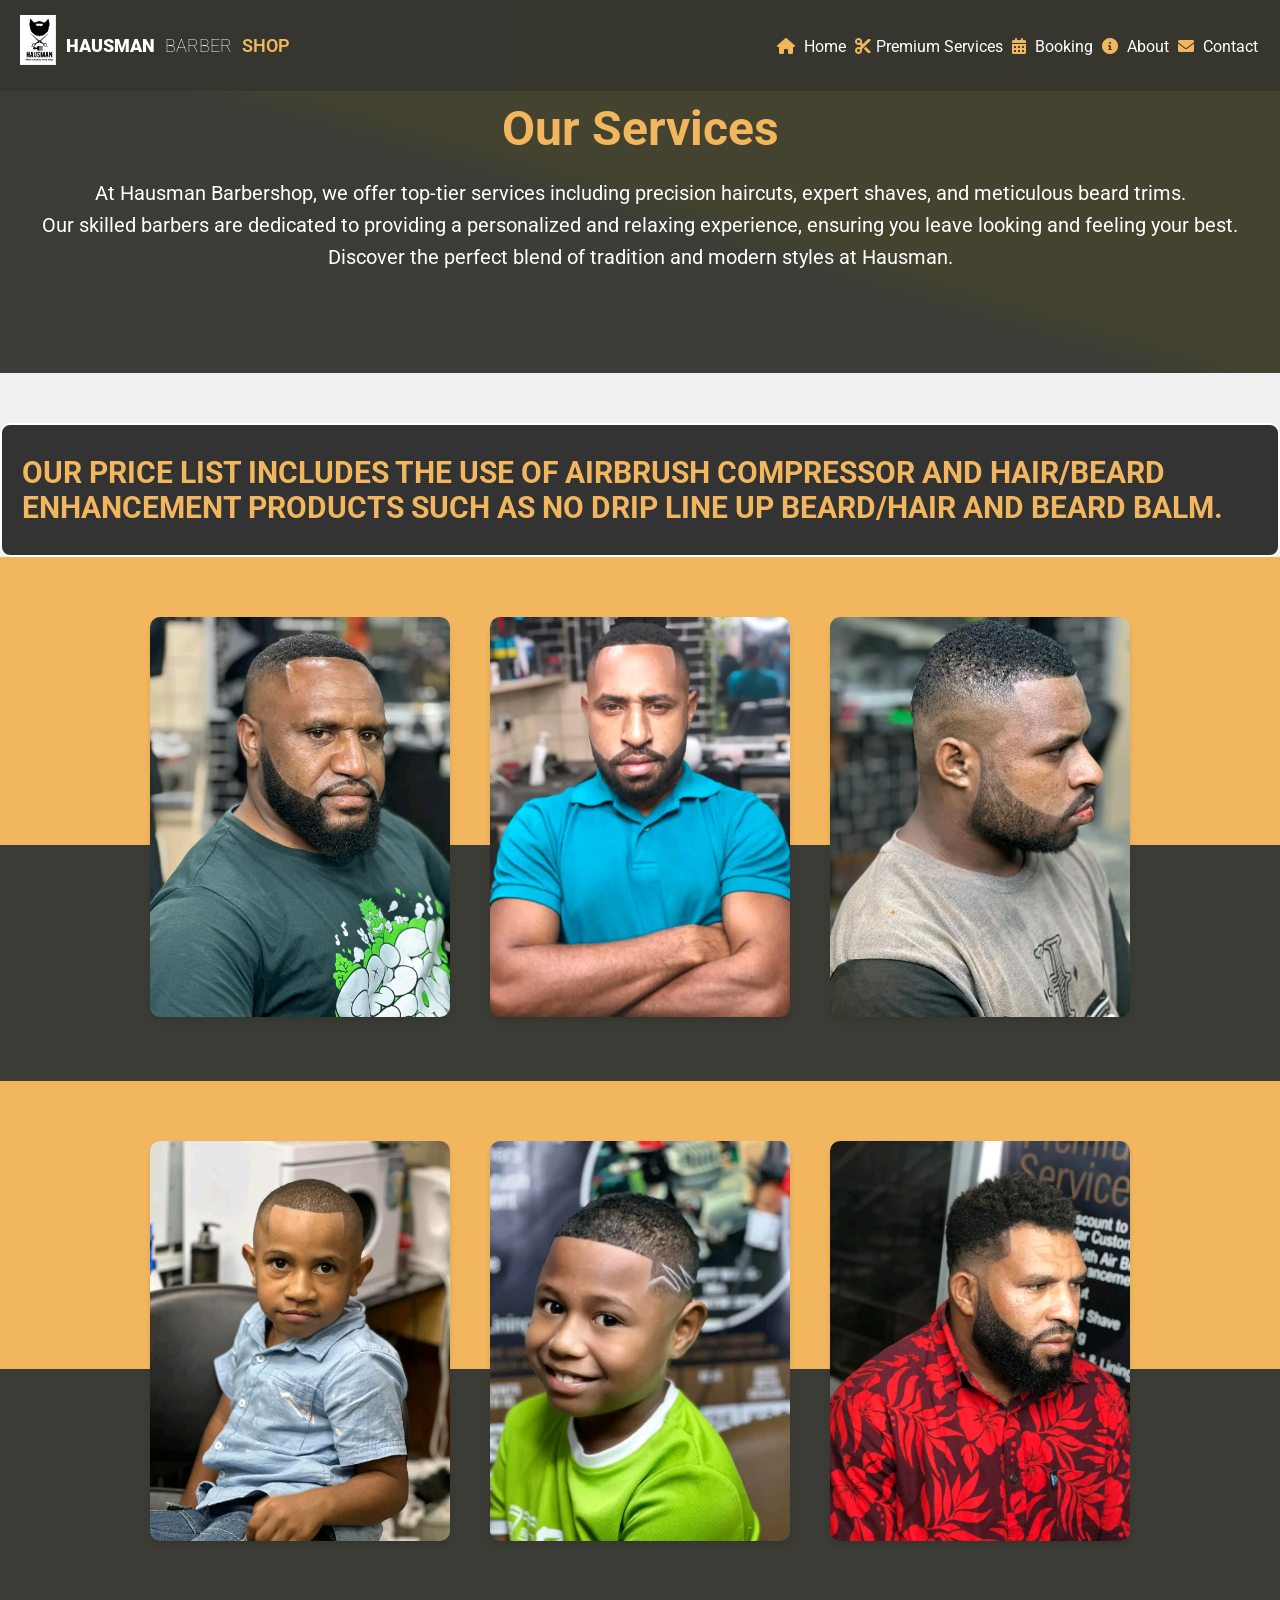
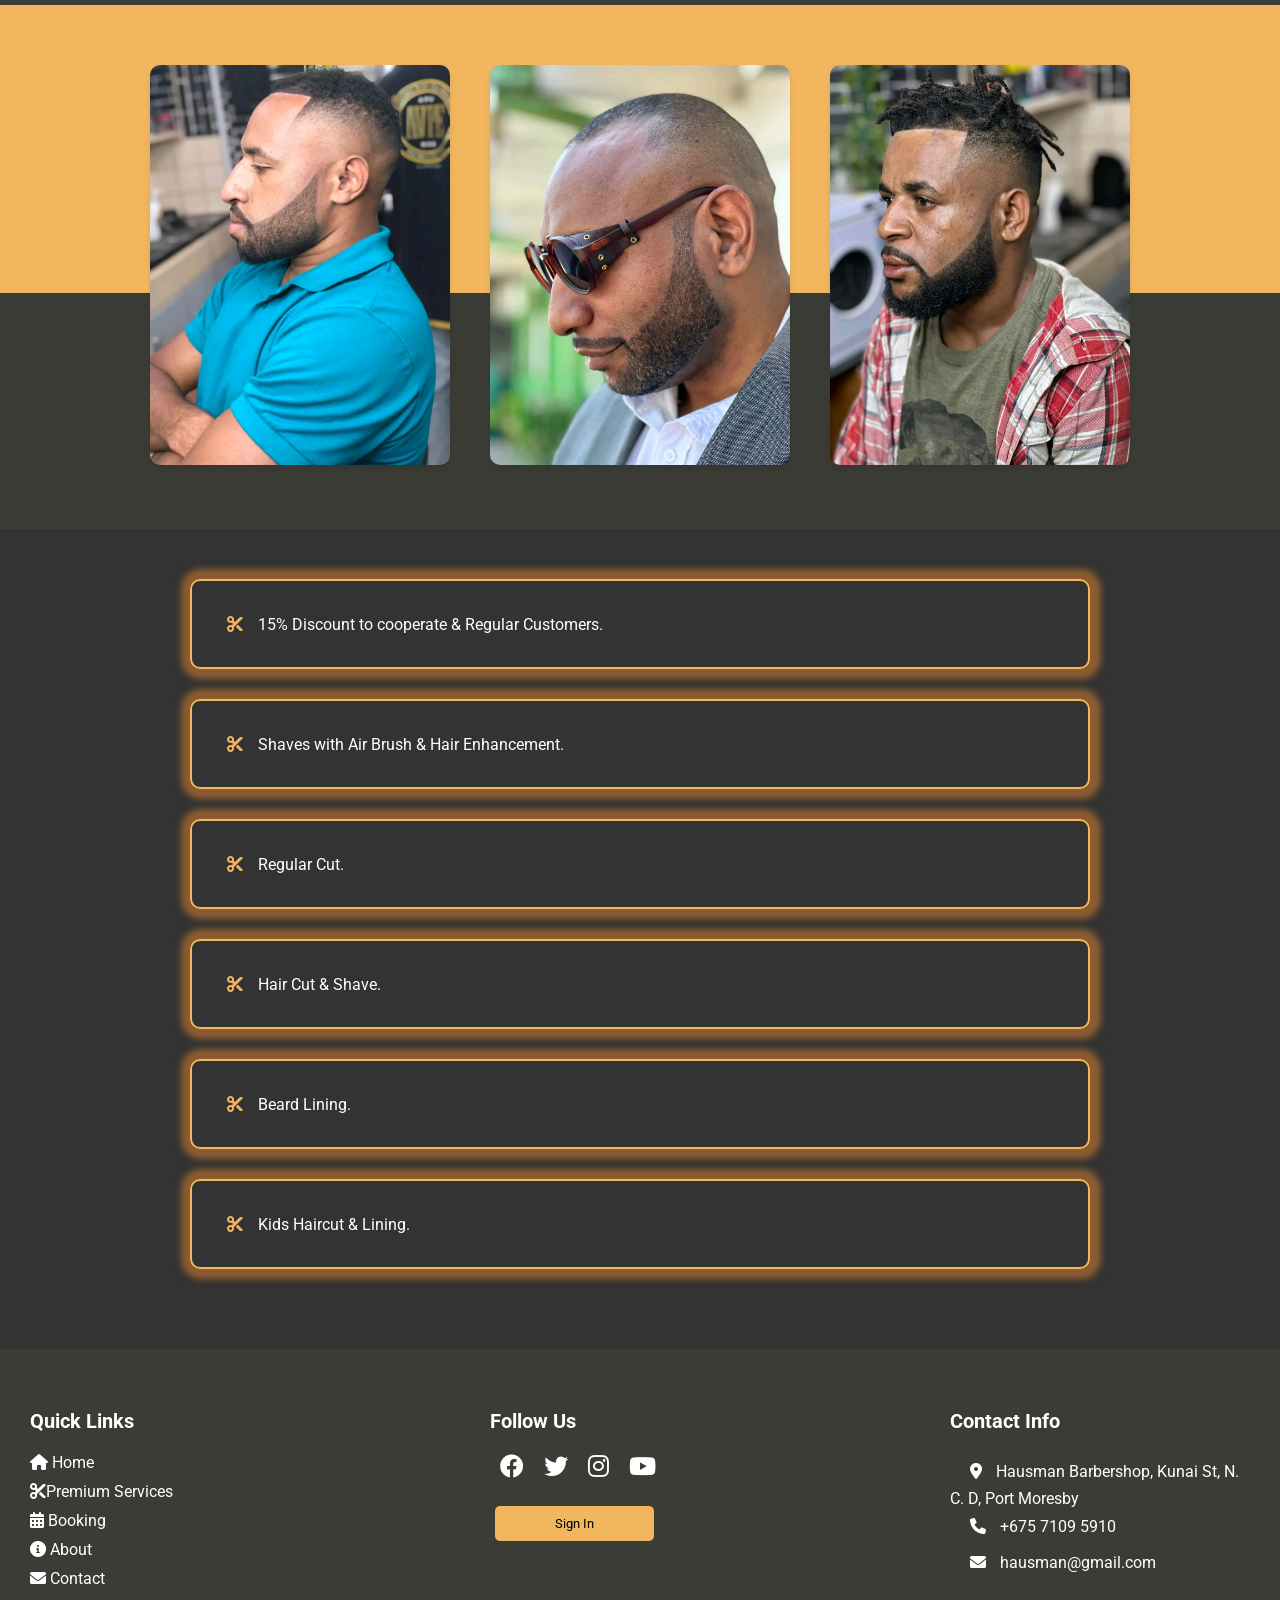
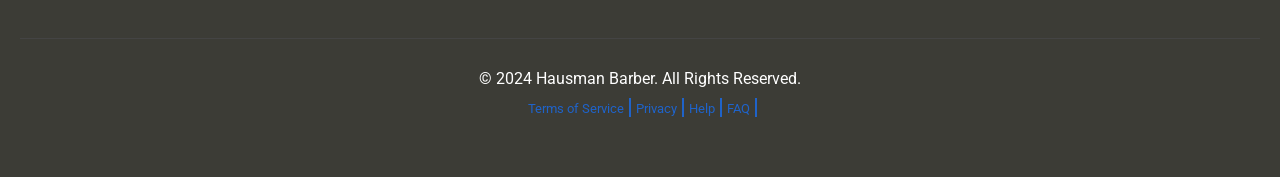
==== service.html @ 61f6645d "Add files via upload" ====
<!DOCTYPE html>
<html lang="en">
<head>
    <meta charset="UTF-8">
    <meta name="viewport" content="width=device-width, initial-scale=1.0">
    <title>Barbershop Services</title>
	<link rel="stylesheet" href="header.css">
    <link rel="stylesheet" href="service.css">
    <link rel="stylesheet" href="star.css">
    <link rel="stylesheet" href="https://cdnjs.cloudflare.com/ajax/libs/font-awesome/6.0.0-beta3/css/all.min.css">
    <link rel="stylesheet" href="https://cdnjs.cloudflare.com/ajax/libs/animate.css/4.1.1/animate.min.css">
    <link href="https://fonts.googleapis.com/css2?family=Roboto:wght@400;700&display=swap" rel="stylesheet">
</head>
<body>
    <header>
        <div class="logo">
            <img src="Photos/logo.jpg" alt="Logo" class="animate__animated animate__fadeInDown">
        
            <div class="logo-text">
                <div class="logo-title">
                    <p>HAUSMAN</p>
                </div>
                <div class="logo-subtitle">
                    <p>BARBER</p>
                </div>
                <div class="logo-subshop">
                    <p>SHOP</p>
                </div>
                
            </div>
        </div>
            <div class="auth-buttons-header">
                <a href="signup.html"><button id="login-btn">Sign In</button><i class="fas fa-sign-in"></i></a>
            </div>

        <div class="menu-bars" id="menu-bars">
            <i class="fas fa-bars"></i>
        </div>
        <div class="menu">
            <ul>
                <li><a href="index.html"><i class="fas fa-home"></i> Home</a></li>
                <li><a href="service.html"><i class="fas fa-cut"></i>Premium Services</a></li>
                <li><a href="booking.html"><i class="fas fa-calendar-alt"></i> Booking</a></li>
				 <li><a href="about.html"><i class="fas fa-info-circle"></i> About</a></li>
                <li><a href="contact.html"><i class="fas fa-envelope"></i> Contact</a></li>
            </ul>
        </div>
    </header>
    
    <nav id="sidebar" class="sidebar">
        <div class="close-btn" id="close-btn">
            <i class="fas fa-times"></i>
        </div>
        <ul>
            <li><a href="index.html"><i class="fas fa-home"></i> Home</a></li>
            <li><a href="service.html"><i class="fas fa-cut"></i>Premium Services</a></li>
            <li><a href="booking.html"><i class="fas fa-calendar-alt"></i> Booking</a></li>
			 <li><a href="about.html"><i class="fas fa-info-circle"></i> About</a></li>
            <li><a href="contact.html"><i class="fas fa-envelope"></i> Contact</a></li>
        </ul>
		
		<div class="logo-sideimage">
            <a href="index.html"><img src="Photos/logo.jpg" alt="Logo"></a>
        </div>
		
        <div class="side-text">
            <h2>Your Style, Our Precision.</h2>
            <h3>Where Every Cut is a Masterpiece.</h3>
        </div>
    </nav>

    <div id="overlay"></div>
    <div class="head-text animate__animated animate__fadeInUp">
        <h1>Our Services</h1>
        <p>At Hausman Barbershop, we offer top-tier services including precision haircuts, expert shaves, and meticulous beard trims. <br>
        Our skilled barbers are dedicated to providing a personalized and relaxing experience, ensuring you leave looking and feeling your best. <br>
        Discover the perfect blend of tradition and modern styles at Hausman.</p>
    </div>
    <div class="price-list">
        <p><h2>OUR PRICE LIST INCLUDES THE USE OF AIRBRUSH COMPRESSOR AND HAIR/BEARD
            ENHANCEMENT PRODUCTS SUCH AS NO DRIP LINE UP BEARD/HAIR AND BEARD BALM.
        </h2></p>
    </div>
    <section class="services">
        <div class="service animate__animated animate__zoomIn">
            <img src="Photos/shave1.jpg" alt="Haircut">
            <div class="overlay">
                <div class="text">
                    <h2>Haircut & Beard Line Up with Air Brush and Beard Straightener</h2>
                    <p>Professional haircuts that define your style.</p>
                    <p><h1>K40</h1></p>
                    <a href="booking.html" class="cta-button">Book Now</a>
                </div>
            </div>
        </div>
        <div class="service animate__animated animate__zoomIn">
            <img src="Photos/hausmanfbpic6.jpg" alt="Shave">
            <div class="overlay">
                <div class="text">
                    <h2>Students with ID</h2>
                    <p>Smooth and clean shaves for a fresh look.</p>
                    <p><h1>K35</h1></p>
                    <a href="booking.html" class="cta-button">Book Now</a>
                </div>
            </div>
        </div>
        <div class="service animate__animated animate__zoomIn">
            <img src="Photos/event2.jpg" alt="Beard Trim">
            <div class="overlay">
                <div class="text">
                    <h2>Haircut Only with Air Brush Linings</h2>
                    <p>Expert beard trimming to keep you looking sharp.</p>
                    <p><h1>K35</h1></p>
                    <a href="booking.html" class="cta-button">Book Now</a>
                </div>
            </div>
        </div>
        
    </section>
    <section class="services">
        <div class="service animate__animated animate__zoomIn">
            <img src="Photos/hausmanfbpic8.jpg" alt="Haircut">
            <div class="overlay">
                <div class="text">
                    <h2>Kids Haircut</h2>
                    <p>Haircuts Only</p>
                    <p><h1>K25</h1></p>
                    <a href="booking.html" class="cta-button">Book Now</a>
                </div>
            </div>
        </div>
        <div class="service animate__animated animate__zoomIn">
            <img src="Photos/haircut1.jpg" alt="Shave">
            <div class="overlay">
                <div class="text">
                    <h2>Kids Haircut With Design</h2>
                    <p>Smooth and fresh look.</p>
                    <p><h1>K25</h1></p>
                    <a href="booking.html" class="cta-button">Book Now</a>
                </div>
            </div>
        </div>
        <div class="service animate__animated animate__zoomIn">
            <img src="Photos/manpic3.jpg" alt="Beard Trim">
            <div class="overlay">
                <div class="text">
                    <h2>180/360 Waves with Air Brush Linings and Fade</h2>
                    <p>Keep you looking sharp.</p>
                    <p><h1>K80</h1></p>
                    <a href="booking.html" class="cta-button">Book Now</a>
                </div>
            </div>
        </div>
        
    </section>
    <section class="services">
        <div class="service animate__animated animate__zoomIn">
            <img src="Photos/hausmanfbpic5.jpg" alt="Haircut">
            <div class="overlay">
                <div class="text">
                    <h2>Deadlock Installation with Linings and Fade</h2>
                    <p>Professional haircuts that define your style.</p>
                    <p><h1>K250</h1></p>
                    <a href="booking.html" class="cta-button">Book Now</a>
                </div>
            </div>
        </div>
        <div class="service animate__animated animate__zoomIn">
            <img src="Photos/1721025590401.jpg" alt="Shave">
            <div class="overlay">
                <div class="text">
                    <h2>Deadlock Maintenance and Fade</h2>
                    <p>Smooth and clean shaves for a fresh look.</p>
                    <p><h1>K130</h1></p>
                    <a href="booking.html" class="cta-button">Book Now</a>
                </div>
            </div>
        </div>
        <div class="service animate__animated animate__zoomIn">
            <img src="Photos/hausmanfbpic2.jpg" alt="Beard Trim">
            <div class="overlay">
                <div class="text">
                    <h2>Beard Linings with Air Brush</h2>
                    <p>Expert beard trimming to keep you looking sharp.</p>
                    <p><h1>K25</h1></p>
                    <a href="booking.html" class="cta-button">Book Now</a>
                </div>
            </div>
        </div>
        
    </section>
    <div class="premium-services">
        <ul>
            <li><p><a href="booking.html"><i class="fas fa-scissors"></i>15% Discount to cooperate & Regular Customers. <div class="star"></div></a></p></li>
            <li><p><a href="booking.html"><i class="fas fa-scissors"></i>Shaves with Air Brush & Hair Enhancement.<div class="star"></div></a></p></li>
            <li><p><a href="booking.html"><i class="fas fa-scissors"></i>Regular Cut.<div class="star"></div></a></p></li>
            <li><p><a href="booking.html"><i class="fas fa-scissors"></i>Hair Cut & Shave.<div class="star"></div></a></p></li>
            <li><p><a href="booking.html"><i class="fas fa-scissors"></i>Beard Lining.<div class="star"></div></a></p></li>
            <li><p><a href="booking.html"><i class="fas fa-scissors"></i>Kids Haircut & Lining.<div class="star"></div></a></p></li>
        </ul>
        <div class="star"></div>
    </div>
    

    <footer>
        <div class="footer-content">
            <div class="quick-links">
                <h3>Quick Links</h3>
                <ul>
                    <li><a href="index.html"><i class="fas fa-home"></i> Home</a></li>
                    <li><a href="service.html"><i class="fas fa-cut"></i>Premium Services</a></li>
                    <li><a href="booking.html"><i class="fas fa-calendar-alt"></i> Booking</a></li>
					 <li><a href="about.html"><i class="fas fa-info-circle"></i> About</a></li>
                    <li><a href="contact.html"><i class="fas fa-envelope"></i> Contact</a></li>
                </ul>
            </div>
            <div class="social-media">
                <h3>Follow Us</h3>
					<ul>
						<li><a href="https://www.facebook.com/profile.php?id=61550670556676"><i class="fab fa-facebook"></i></a></li>
						<li><a href="https://twitter.com/?lang=en"><i class="fab fa-twitter"></i></a></li>
						<li><a href="https://www.instagram.com/"><i class="fab fa-instagram"></i></a></li>
						<li><a href="https://www.youtube.com/"><i class="fab fa-youtube"></i></a></li>
					</ul>

                <div class="auth-buttons">
                     <a href="signup.html"><button id="login-btn">Sign In</button></a>
                </div>
            </div>
            <div class="contact-info">
                <h3>Contact Info</h3>
                <p><a href="location.html"><i class="fas fa-map-marker-alt"></i> Hausman Barbershop, Kunai St, N. C. D, Port Moresby</a></p>
                <p><a href="tel:+67571095910"><i class="fas fa-phone"></i> +675 7109 5910</a></p>
                <p><a href="mailto:hausman@gmail.com"><i class="fas fa-envelope"></i> hausman@gmail.com</a></p>
            </div>
        </div>
        <div class="footer-bottom">
            <p>&copy; 2024 Hausman Barber. All Rights Reserved.</p>
            <div class="terms-text">
                <p><a href="terms.html">Terms of Service</a></p>
                <p><a href="privacy.html">Privacy</a></p>
                <p><a href="help.html">Help</a></p>
                <p><a href="faq.html">FAQ</a></p>
    
    
            </div>
        </div>
    </footer>
    <script scr="header.js"></script>
    <script src="https://cdnjs.cloudflare.com/ajax/libs/jquery/3.6.0/jquery.min.js"></script>
    <script src="https://cdnjs.cloudflare.com/ajax/libs/wow/1.1.2/wow.min.js"></script>
    <script src="services.js"></script>
    <script>
        new WOW().init();
        
        $(document).ready(function() {
            $('#menu-bars').click(function() {
                $('#sidebar').toggleClass('active');
                $('#overlay').toggleClass('active');
            });

            $('#close-btn, #overlay').click(function() {
                $('#sidebar').removeClass('active');
                $('#overlay').removeClass('active');
            });

            $('.service').hover(
                function() {
                    $(this).find('.overlay').addClass('animate__animated animate__fadeIn');
                },
                function() {
                    $(this).find('.overlay').removeClass('animate__animated animate__fadeIn');
                }
            );
        });
    </script>
</body>
</html>
---- header.css ----
/* General Styles */
* {
    margin: 0;
    padding: 0;
    box-sizing: border-box;
    font-family: 'Roboto', sans-serif;
}

body {
    background: #f0f0f0;
    color: #333;
}

header {
    display: flex;
    justify-content: space-between;
    align-items: center;
    padding: 15px 20px;
    background: #363630f7;
    color: #fff;
    position: fixed;
    width: 100%;
    top: 0;
    z-index: 1000;
}


.menu ul {
    display: flex;
    list-style: none;
}
.menu ul i{
    padding: 5px;
    color: #f2b75e;
}
.menu ul li {
    margin: 0 2px;
}

.menu ul li a {
    color: #fff;
    text-decoration: none;
    font-size: 16px;
}

.menu ul li a:hover{
	color: #f2b75e;
	
}

.logo img {
    height: 50px;
}

.menu-bars {
    cursor: pointer;
    display: flex;
    color: #fff;
	font-size: 30px;
	flex: 0;
    padding: 0;

}
.auth-buttons-header{
    display: flex;
    width: 15vh;
    height: 20px;
    margin: 10px auto;
    padding: 20px auto;
    align-items: center;
    justify-content: right;
    border: none;
   
    
}

.auth-buttons-header #login-btn{
    position: relative;
    text-align: center;
    color: #f2b75e;
    background: #363630f7;
    border: none;
    width: 50px;
   

}
.auth-buttons-header a{
    display: flex;
    text-decoration: none;
}

.auth-buttons-header i{
    color: #fff;
}

.logo{
    display: flex;
    cursor: pointer;
}
.logo-text{
	position: relative;
	display: flex;
    text-align: center;
    justify-content: center;
    align-items: center;
    padding: 10px;
}
.logo-title{
	color: #fff;
    font-weight: 900;
    font-size: large;
    padding: 10px 0;
}
.logo-subtitle {
	color: #fff;
    font-weight: 100;
    font-size: large;
    padding: 10px;
}
.logo-subshop{
    color: #f2b75e;
    font-weight: 600;
    font-size: large;
}
.sidebar {
    position: fixed;
    top: 0;
    right: -300px;
    width: 300px;
    height: 100%;
    background-color: #f2b75e;
    color: #fff;
    transition: right 0.3s ease-in-out;
    z-index: 1000;
	
}

.sidebar ul {
    list-style: none;
    padding: 10px;
    margin: 0;
    margin-top: 85px;
	color:  #e6e6e6;
}

.sidebar ul li {
    padding: 0;
    text-align: left;
    border-bottom: 2px solid #333;
	cursor: pointer;
    margin: 10px ;
}

.sidebar ul li a {
    color: #000;
    text-decoration: none;
    font-size: 18px;
    padding: 20px ;
    margin:  0px;
	
}
.sidebar ul li a:hover{
	color: #fff;
}

.sidebar ul li a i {
    margin-right: 10px;
}
.side-text {
	text-align: center;
	margin-top: 0px;
	padding: 10px;
	color:  #e6e6e6;
	border-top-style: solid;
}
.logo-sideimage{
	display: flex;
	margin: 10px;
	padding: 20px;
	align-items: center;
	justify-content: center;
}
.logo-sideimage img{
	width: auto;
	height: 100px;
	cursor: pointer;
}
.close-btn {
    position: absolute;
    top: 15px;
    left: 15px;
    cursor: pointer;
    font-size: 24px;
	color: #000;
}

#overlay {
    position: fixed;
    top: 0;
    left: 0;
    width: 100%;
    height: 100%;
    background: rgba(0, 0, 0, 0.5);
    z-index: 500;
    display: none;
	filter: blur(5px);
}



@media (min-width: 769px) {
    .menu-bars {
        display: none;
    }
	.menu{
		display: block;
	}
    .auth-buttons-header{
        display: none;
    }
    
   
}
@media (max-width: 769px) {
	.menu {
		display: none;
	}
    .menu-bars{
        font-size: 20px;
    }
    .logo-title, .logo-subtitle, .logo-subshop{
        display: flex;
        flex-direction: column;
        font-size: 14px;
    }
    .logo img {
        height: 40px;
    }
    .auth-buttons-header #login-btn{
        width: 8vh;
    }
}
@media  (max-width: 469px){
    .logo-title, .logo-subtitle, .logo-subshop{
        display: flex;
        flex-direction: column;
        font-size: 12px;
    }
    .logo img {
        height: 38px;
    }
}
    
/* Footer Styles */
footer {
    background: #363630f7;
    color: #fff;
    padding: 40px 20px;
}

.footer-content {
    display: flex;
    flex-wrap: wrap;
    justify-content: space-between;
}

.quick-links,
.social-media,
.contact-info {
    width: 300px;
  
    margin: 20px 10px;
}
.contact-info a{
	text-decoration: none;
	color: #fff;
    padding: 10px;
}
.contact-info i{
    padding: 10px;
}
.contact-info a:hover{
	color: #f2b75e;
}

.footer-content h3 {
    margin-bottom: 20px;
    font-size: 20px;
}

.footer-content ul {
    list-style: none;
}

.footer-content ul li {
    margin-bottom: 10px;
}

.footer-content ul li a {
    color: #fff;
    text-decoration: none;
    font-size: 16px;
}

.footer-content ul li a:hover {
    color: #f2b75e;
}

.social-media ul {
    display: flex;
}

.social-media ul li {
    margin: 0 10px;
}

.social-media ul li a {
    color: #fff;
    font-size: 24px;
    transition: 0.3s;
}

.social-media ul li a:hover {
    color: #f2b75e;
}

.auth-buttons {
    margin-top: 20px;
}

.auth-buttons button {
    background:  #f2b75e;
    color: #000;
    padding: 10px 60px;
    border: none;
    border-radius: 5px;
    margin: 5px;
    cursor: pointer;
    transition: 0.3s;
}

.auth-buttons button:hover {
    background: #f1a635;
}

.footer-bottom {
    text-align: center;
    padding: 20px 0;
    border-top: 1px solid #444;
    margin-top: 20px;
}

.footer-bottom p {
    font-size: 16px;
    padding: 10px 20px;
}

/* Responsive Styles */
@media (max-width: 768px) {

    .head-text h1 {
        font-size: 36px;
    }

    .head-text p {
        font-size: 16px;
    }

    .services {
        flex-direction: column;
        align-items: center;
    }

    .service {
        width: 90%;
    }

    .footer-content {
        flex-direction: column;
        align-items: center;
    }

    .quick-links,
    .social-media,
    .contact-info {
        width: 90%;
        text-align: center;
    }

    .social-media ul {
        justify-content: center;
    }
}
.terms-text{
    display: flex;
    align-items: center;
    justify-content: center;
}
.terms-text p{
    padding: 0 5px;
    text-align: center;
    border-right: 2px solid #1f63c9;
    
}
.terms-text a{
    text-decoration: none;
    text-align: center;
    color: #1f63c9;
}
.terms-text a:hover{
    color: #7391be;
}
@media (min-width: 468px){
    .terms-text p a{
        font-size: smaller ;
    }
}
@media (max-width: 468px){
    .terms-text p {
        font-size: x-small;
    }
}
---- service.css ----
.head-text {
    padding-top: 100px;
    text-align: center;
   
    background: linear-gradient(to bottom left,  #3d3d29f7 50%, #363630f7 55%);
    color: #333;
    padding: 100px 20px;
}

.head-text h1 {
    font-size: 48px;
    margin-bottom: 20px;
    color: #f2b75e;
}

.head-text p {
    font-size: 20px;
    line-height: 1.6;
    color: #fff;
}
/* Service style section */

.price-list{
    display: flex;
    padding: 30px 20px;
    margin-top: 50px;
    border: 2px solid #fff;
    border-radius: 10px;
    color: #f2b75e ;
    font-size: 20px;
    background: #333;
}
.services {
    display: flex;
    flex-wrap: wrap;
    justify-content: center;
    padding: 40px 20px;
    background: linear-gradient(to bottom,  #f2b75e 55%, #363630f7 55%);
    fill: cover;
}

.service {
    width: 300px;
    margin: 20px;
    position: relative;
}

.service img {
    width: 100%;
    border-radius: 10px;
    box-shadow: 0 4px 6px rgba(0, 0, 0, 0.1);
}

.overlay {
    position: absolute;
    top: 0;
    left: 0;
    width: 100%;
    height: 100%;
    background: rgba(0, 0, 0, 0.7);
    color: #fff;
    display: flex;
    justify-content: center;
    align-items: center;
    opacity: 0;
    border-radius: 10px;
    transition: 0.3s;
}

.service:hover .overlay {
    opacity: 1;
}

.overlay .text {
    text-align: center;
}

.overlay .text h2 {
    font-size: 24px;
    margin-bottom: 10px;
}

.overlay .text p {
    font-size: 16px;
    margin-bottom: 20px;
}

.cta-button {
    background: #f2b75e;
    color: #fff;
    padding: 10px 20px;
    border: none;
    border-radius: 5px;
    text-decoration: none;
    font-size: 16px;
    transition: 0.3s;
}

.cta-button:hover {
    background: #eaa338;
}
@media (max-width: 768px) {
    .price-list{
        font-size: 12px;
    }
    .premium-services ul li{
        flex-direction: column;
        width: 60vh;
     }
}


@media (max-width: 568px){
 .premium-services ul li{
     width: 50vh;
 }
}
.premium-services{
    display: flex;
    list-style-type: none;
    color: #fff;
    width: 100%;
    padding: 10px;
    align-items: center;
    justify-content: center;
    background: #333;
   
    
}
.premium-services ul{
    padding: 10px;
    margin: 30px;
    display: inline-block;
}
.premium-services ul li:hover{
    color: #f2b75e;
}
.premium-services li{
    display: flex;
    padding: 20px;
    margin-bottom: 30px;
    border: 2px solid #f2b75e;
    box-shadow: 1px 0px 6px 10px rgba(231, 136, 48, 0.5);
    border-radius: 10px;
    width: 100vh;
    
}
.premium-services a{
    text-decoration: none;
    color: #fff;
}
.premium-services a:hover{
    color: #eaa338;
}
.premium-services p{
    text-align: left;
}
.premium-services i, .services-text i{
    padding: 15px;
    color: #f2b75e;
}
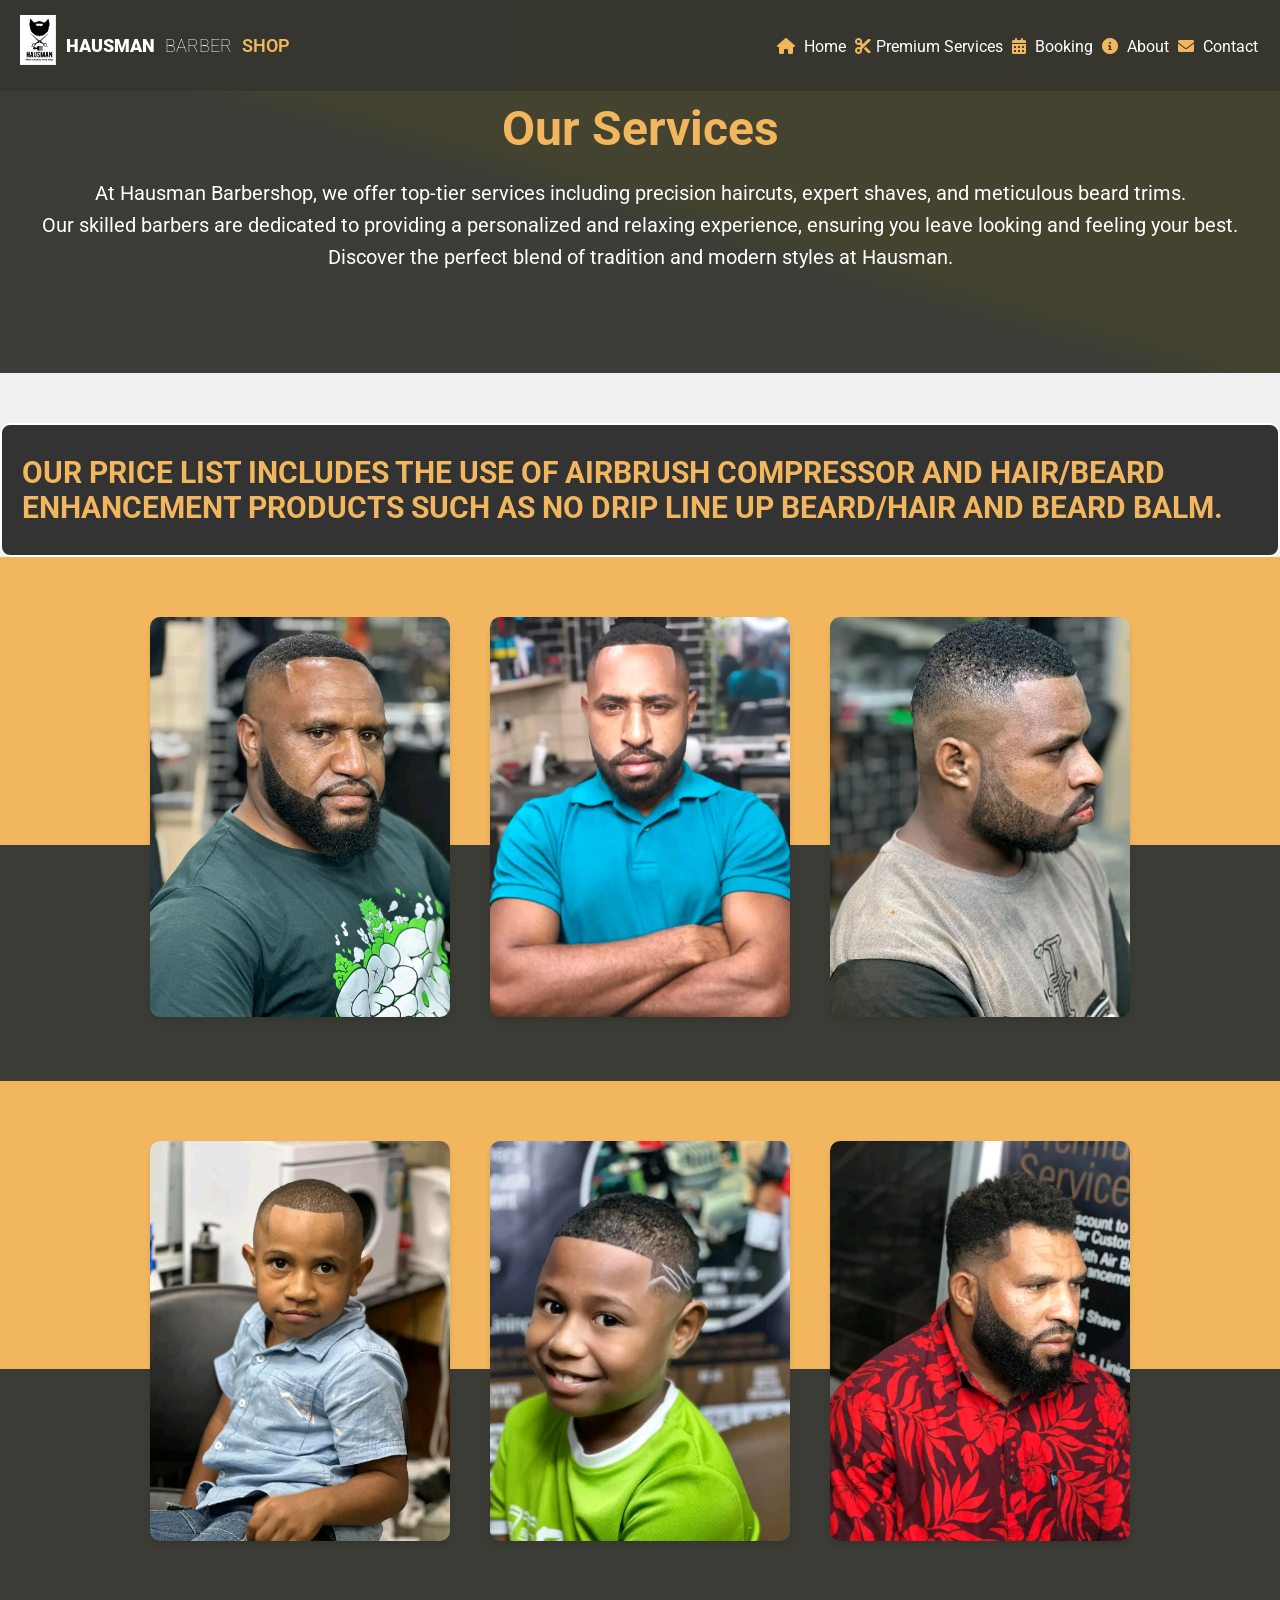
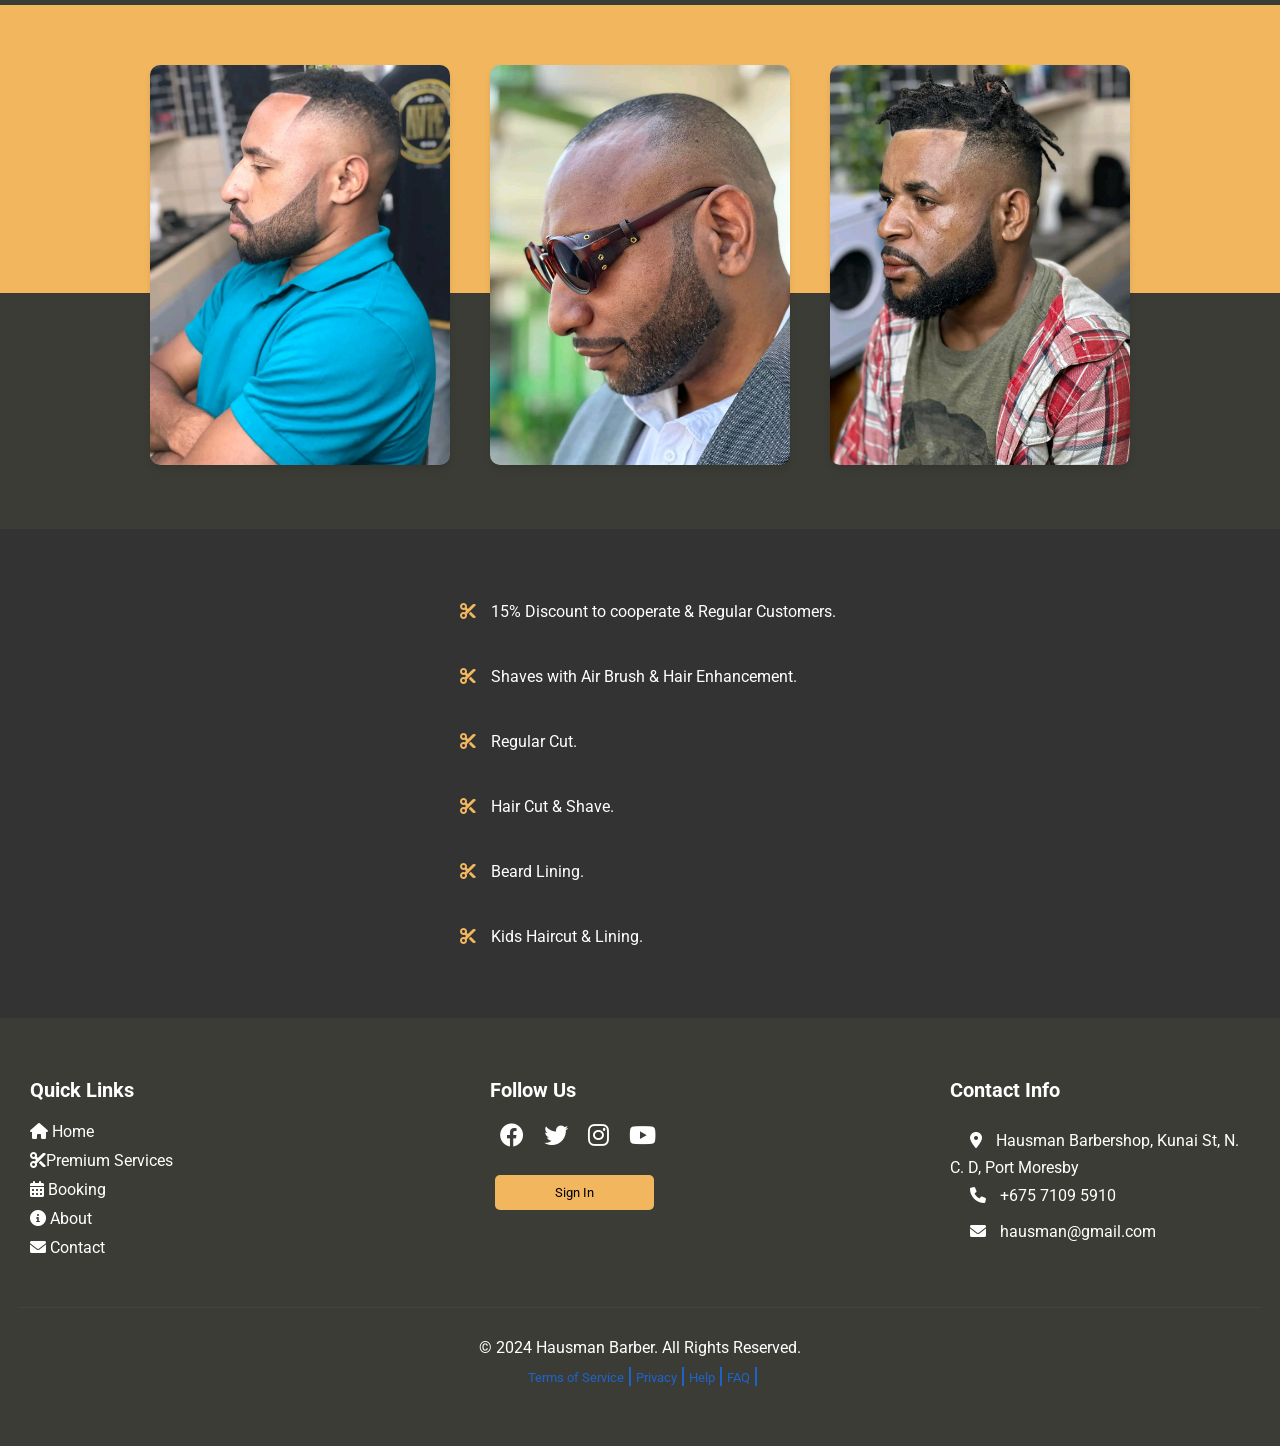
==== commit 74b7204d: "Update service.html" ====
--- a/service.html
+++ b/service.html
@@ -6,7 +6,6 @@
     <title>Barbershop Services</title>
 	<link rel="stylesheet" href="header.css">
     <link rel="stylesheet" href="service.css">
-    <link rel="stylesheet" href="star.css">
     <link rel="stylesheet" href="https://cdnjs.cloudflare.com/ajax/libs/font-awesome/6.0.0-beta3/css/all.min.css">
     <link rel="stylesheet" href="https://cdnjs.cloudflare.com/ajax/libs/animate.css/4.1.1/animate.min.css">
     <link href="https://fonts.googleapis.com/css2?family=Roboto:wght@400;700&display=swap" rel="stylesheet">
--- a/header.css
+++ b/header.css
@@ -4,11 +4,13 @@
     padding: 0;
     box-sizing: border-box;
     font-family: 'Roboto', sans-serif;
+    
 }
 
 body {
     background: #f0f0f0;
     color: #333;
+   
 }
 
 header {
@@ -63,7 +65,7 @@
 }
 .auth-buttons-header{
     display: flex;
-    width: 15vh;
+    width: 9vh;
     height: 20px;
     margin: 10px auto;
     padding: 20px auto;
@@ -244,10 +246,10 @@
     .logo-title, .logo-subtitle, .logo-subshop{
         display: flex;
         flex-direction: column;
-        font-size: 12px;
+        font-size: 10px;
     }
     .logo img {
-        height: 38px;
+        height: 35px;
     }
 }
     
@@ -419,4 +421,4 @@
     .terms-text p {
         font-size: x-small;
     }
-}+}
--- a/service.css
+++ b/service.css
@@ -34,7 +34,6 @@
 }
 .services {
     display: flex;
-    flex-wrap: wrap;
     justify-content: center;
     padding: 40px 20px;
     background: linear-gradient(to bottom,  #f2b75e 55%, #363630f7 55%);
@@ -105,6 +104,9 @@
     .price-list{
         font-size: 12px;
     }
+    .premium-services{
+        
+    }
     .premium-services ul li{
         flex-direction: column;
         width: 60vh;
@@ -122,9 +124,10 @@
     list-style-type: none;
     color: #fff;
     width: 100%;
-    padding: 10px;
+    padding: 0 10px;
     align-items: center;
     justify-content: center;
+    text-align: center;
     background: #333;
    
     
@@ -132,17 +135,16 @@
 .premium-services ul{
     padding: 10px;
     margin: 30px;
-    display: inline-block;
+    display: inline;
 }
 .premium-services ul li:hover{
     color: #f2b75e;
 }
 .premium-services li{
-    display: flex;
+    display: inline;
     padding: 20px;
     margin-bottom: 30px;
-    border: 2px solid #f2b75e;
-    box-shadow: 1px 0px 6px 10px rgba(231, 136, 48, 0.5);
+    border: none;
     border-radius: 10px;
     width: 100vh;
     
@@ -160,4 +162,4 @@
 .premium-services i, .services-text i{
     padding: 15px;
     color: #f2b75e;
-}+}
